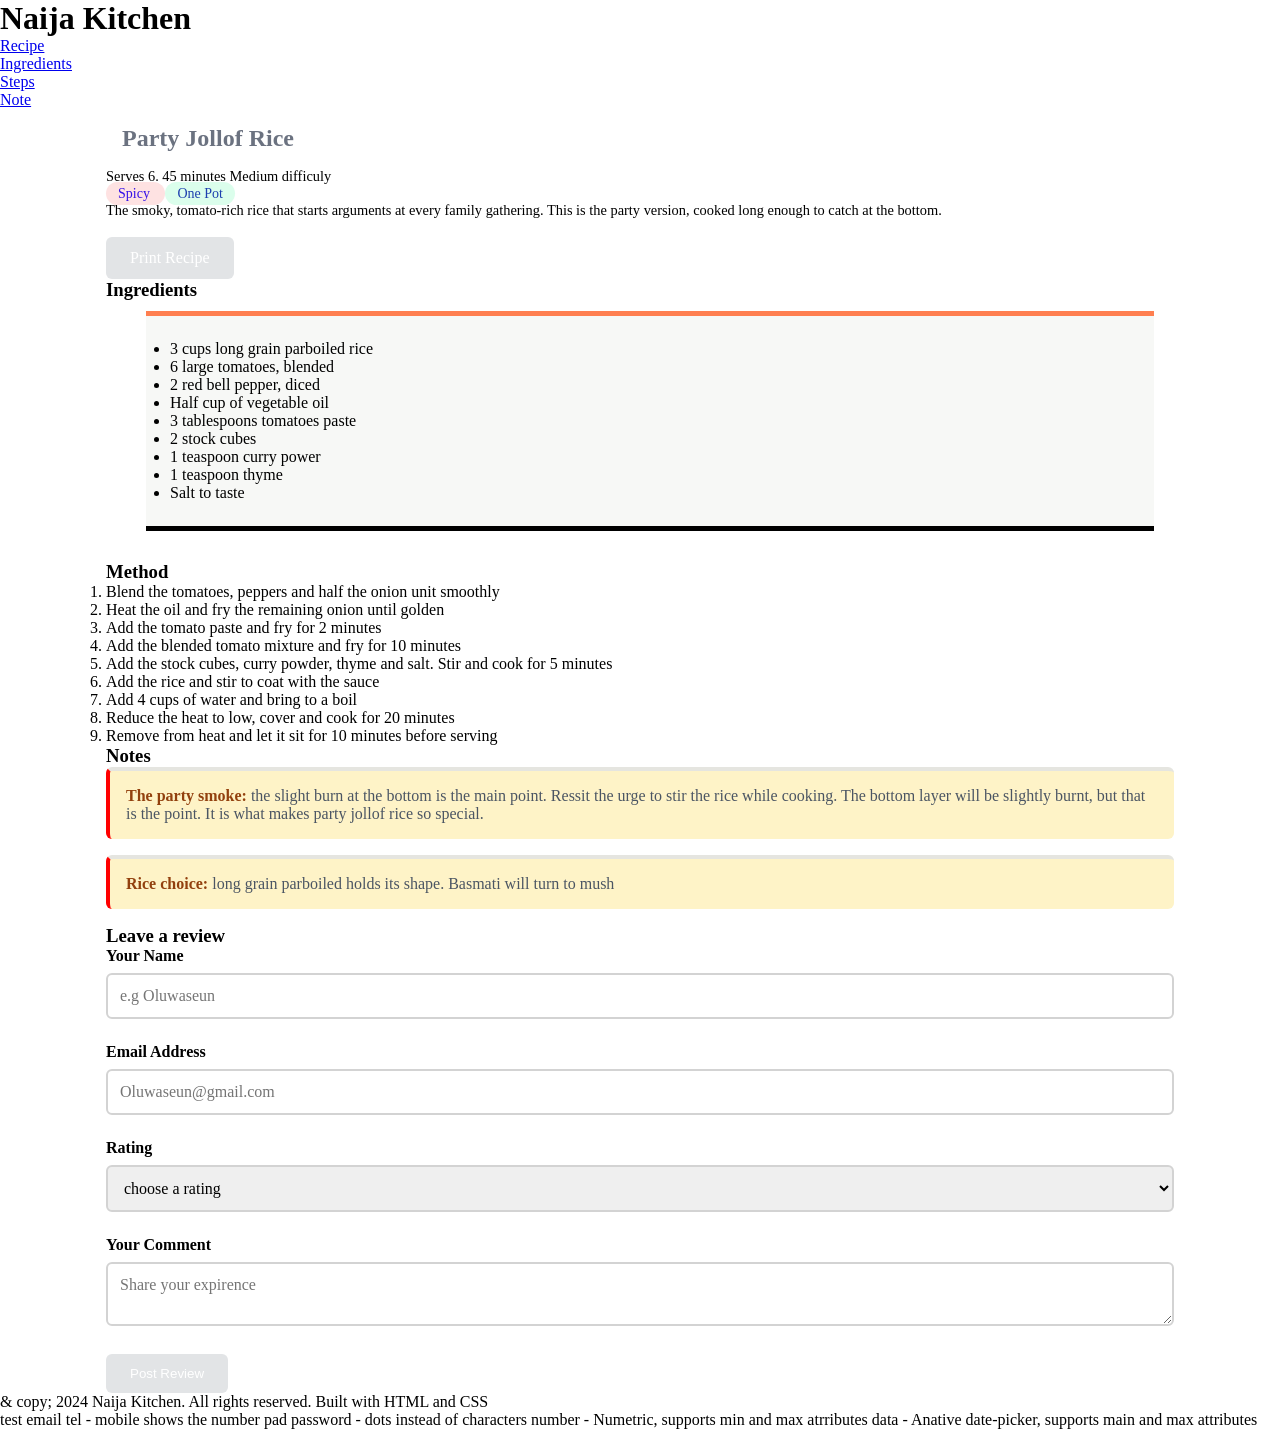
==== week-3/index.html @ bdad5a6e "Add styled jollof recipe page with review form" ====
<!DOCTYPE html>
<html lang="en">
<head>
    <meta charset="UTF-8">
    <meta name="viewport" content="width=device-width, initial-scale=1.0">
    <title>Party Jollof Rice</title>
    <link rel="stylesheet" href="./css/style.css">
</head>
<body>
    <header>
        <h1>Naija Kitchen</h1>
        <nav>
            <ul>
                <li><a href="#hero">Recipe</a></li>
                <li><a href="#ingredients">Ingredients</a></li>
                <li><a href="#steps">Steps</a></li>
                <li><a href="note">Note</a></li>

            </ul>

        </nav>

    </header>

    <main class="container">
      <section id="hero">

        <h2 class="recipe-title">Party Jollof Rice</h2>
        <p class="recipe-meta">Serves 6. 45 minutes Medium difficuly</p>
        <p>
            <span class="tag tag--spicy"> 
                Spicy 
            </span>
            
            <span class="tag tag--quick">One Pot</span>
            
        </p>

        <p class="recipe-intro">
              The smoky, tomato-rich rice that starts arguments at every family gathering.
              This is the party version, cooked long enough to catch at the bottom.
              </p>

       <br> <buttom class="btn">Print Recipe</buttom>
    </section>

    <div class="box-a"></div>
    <div class="box-"></div>

    

    <section id="ingredients">
        <h3>Ingredients</h3>
        <ul class="ingredients">
            <li>3 cups long grain parboiled rice</li>
            <li>6 large tomatoes, blended</li>
            <li>2 red bell pepper, diced</li>
            <li>Half cup of vegetable oil</li>
            <li>3 tablespoons tomatoes paste</li>
            <li>2 stock cubes</li>
            <li>1 teaspoon curry power</li>
            <li>1 teaspoon thyme</li>
            <li>Salt to taste</li>

        </ul>

    </section>

    <section id="steps">
        <h3>Method</h3>
        <ol class="steps">
            <li>Blend the tomatoes, peppers and half the onion unit smoothly</li>
            <li>Heat the oil and fry the remaining onion until golden</li> 
            <li>Add the tomato paste and fry for 2 minutes</li>
            <li>Add the blended tomato mixture and fry for 10 minutes</li>
            <li>Add the stock cubes, curry powder, thyme and salt. Stir and cook for 5 minutes</li>
            <li>Add the rice and stir to coat with the sauce</li>
            <li>Add 4 cups of water and bring to a boil</li>
            <li>Reduce the heat to low, cover and cook for 20 minutes</li>
            <li>Remove from heat and let it sit for 10 minutes before serving</li>

        </ol>

    </section>

   <section id="notes">
            <h3>Notes</h3>
            <div class="note">
                <p><strong>The party smoke: </strong> the slight burn at the bottom is the main point. 
                    Ressit the urge to stir the rice while cooking. 
                    The bottom layer will be slightly burnt, 
                    but that is the point. It is what makes party jollof rice so special.
                </p>
            </div>
            <div class="note">
                <p><strong>Rice choice:</strong> long grain parboiled holds its shape.
                Basmati will turn to mush</p>
            </div>
        </section>
        </main>


        <section id="review" class="container">
            <h3>Leave a review</h3>
            <form class="review form">
                <div class="form-group">
                    <label for="name">Your Name</label>
                    <input type="text" id="name" name="name" placeholder="e.g Oluwaseun" required>
                </div>

                
                <div class="form-group">
                    <label for="emai"> Email Address</label>
                    <input type="email" id="name" name="name" placeholder="Oluwaseun@gmail.com" required>
                </div>
        

               <div  class="form-group">
                  <label for="rating">Rating</label>
                  <select id="rating required">
                    <option value="">choose a rating</option>
                    <option value="5">5 - Party Jollof Preparation</option> 
                    <option value="4">4 - Almost perfect</option>
                    <option value="3">3 - Good, but could be better</option>
                    <option value="2">2 - Needed work</option>
                    <option value="1">1 - Ihave questions</option>

                  </select>
                </div> 

               <div class="form-group">
                 <label for="Comment">Your Comment</label>
                 <textarea id="comment" name="comment" placeholder="Share your expirence"></textarea>

              </div>
              <button type="submit" class="btn">Post Review</button>
        
            </form>
            
        
        </section>
        
    </main>

    <footer>
        <p>& copy; 2024 Naija Kitchen. All rights reserved. Built with HTML and CSS</p>
    </footer>

    </main>
    
</body>
</html>


test
email
tel - mobile shows the number pad
password - dots instead of characters
number - Numetric, supports min and max atrributes
data - Anative date-picker, supports main and max attributes
---- week-3/css/style.css ----
* { 
    margin: 0;
    padding: 0;
    box-sizing: border-box;


}

/* HERO */
#hero h2 {
    color: #6b7280;
    padding: 1rem; 


}

#hero p {
    font-size: 0.9rem;
}

.recipe-title {
    color: #034b6d;
    padding: 7rem;
}

.recipe-intro {
    font-size: 1.2rem;
}


/* TAGS */
.tag {
    padding: 0.25rem 0.75rem;
    border-radius: 99px;
    font-size: 0.875rem;
    height: 60px;
}

.tag--spicy {
    background: #fee2e2;
    color: #3410e8;
}

.tag--quick {
    background: #dbfeec;
    color: #1e40af;

}

/* BUTTON */
.btn {
    background: #6d030e;
    color: white;
    padding: 0.75rem 1.5rem;
    border: none;
    border-radius: 6px;
    cursor: pointer;
}

button {
    background: #9ca3af;

}


/* NOTES */
.note {
    background: #fef3c7;
    padding: 1rem;
    border-left: 4px solid red;
    border-top: 4px solid rgb(229, 229, 224);
    border-radius: 6px;
    margin-bottom: 1rem;
}

.note p {
    color: #4b5563;
}

.note strong {
    color: #92400e !important;
}

.ingredients {
    background: rgb(247, 248, 246);
    padding: 1.5rem;
    margin: 10px 20px 30px 40px;
    border-top: 5px solid coral;
    border-bottom:5px solid black;

}

.container {
    width: 100%;
    max-width: 1100px;
    margin:  0 auto;
    padding: 0 1rem ;
}


/*  REVIEW FORM */
.form-group {
    margin-bottom: 1.5rem;

}

label {
    display: block;
    margin-bottom: 0.5rem;
    font-weight: 600;

}

input, select, textarea {
    width: 100%;
    padding: 0.75rem;
    border: 2px solid lightgray;
    border-radius: 6px;
    font-family: inherit;
    font-size: 1rem;
}

input:focus,
select:focus,
textarea:focus {
    outline: none;
    border-color: #f56f08;

}

.btn {
    display: inline-block;
    background:#e2e4e6;
    color: white;
    padding: 0.75rem 1,5rem;

}
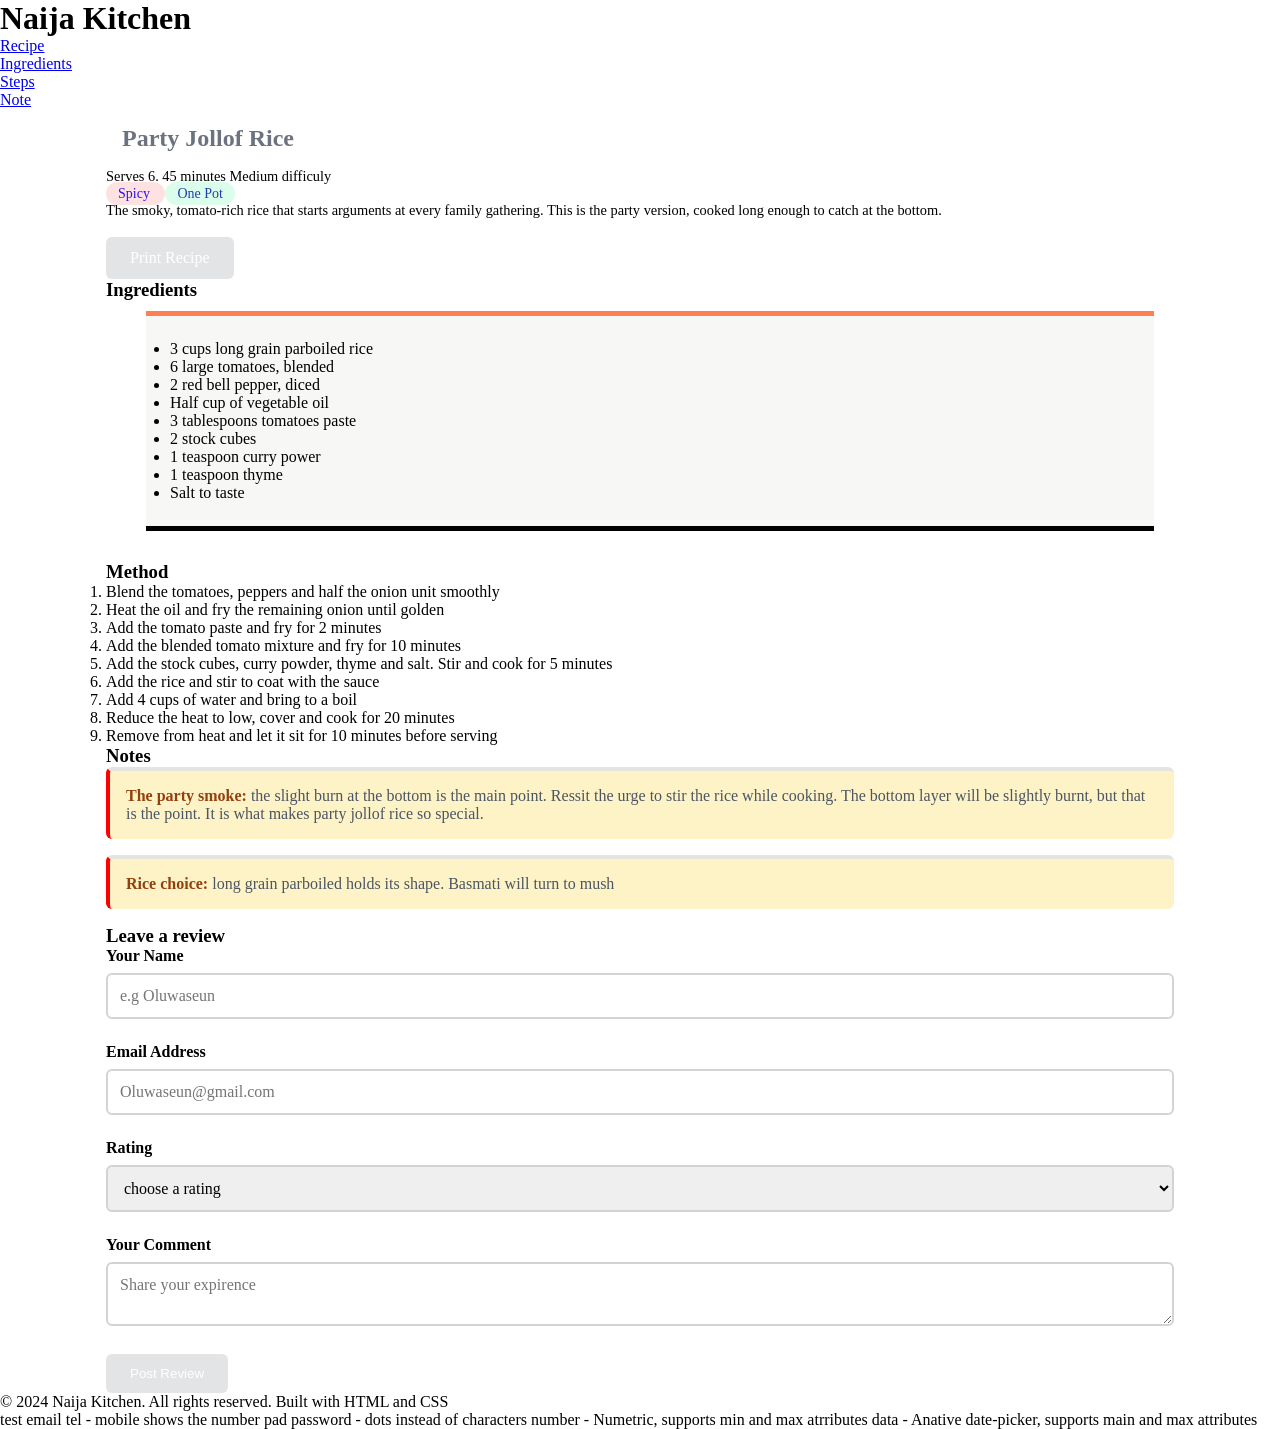
==== commit 399a7993: "Update Naija Kitchen page" ====
--- a/week-3/index.html
+++ b/week-3/index.html
@@ -143,7 +143,7 @@
     </main>
 
     <footer>
-        <p>& copy; 2024 Naija Kitchen. All rights reserved. Built with HTML and CSS</p>
+        <p>&copy; 2024 Naija Kitchen. All rights reserved. Built with HTML and CSS</p>
     </footer>
 
     </main>
